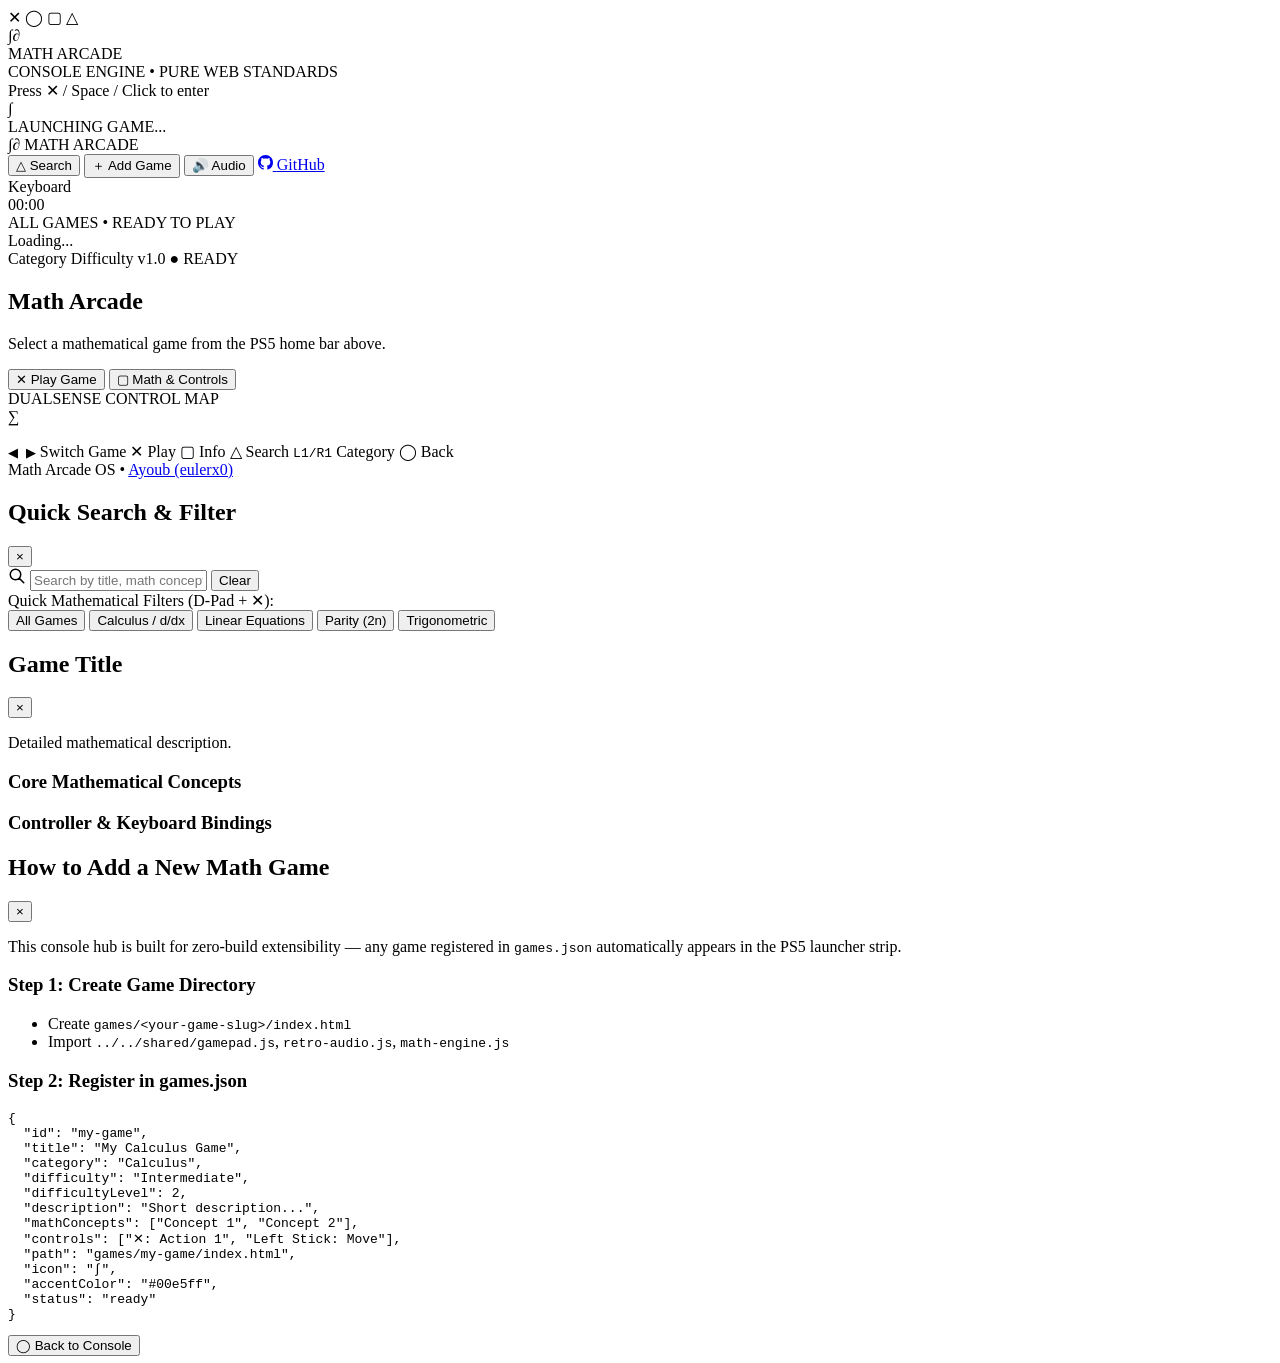
==== index.html @ 4920e5fc "feat(arcade): add local KaTeX engine, living coordinate worlds (O,i,j) & (N,u_n), and articulated 2D" ====
<!DOCTYPE html>
<html lang="en">
<head>
  <meta charset="UTF-8" />
  <meta name="viewport" content="width=device-width, initial-scale=1.0, maximum-scale=5.0" />
  <title>Math Arcade | PlayStation Console Hub for Mathematical Games</title>
  <meta name="description" content="Cinematic PlayStation-inspired console hub for visual mathematical games and calculus simulators. 100% DualSense & keyboard ready, 60 FPS on any hardware." />
  <meta name="theme-color" content="#05070e" />

  <!-- OpenGraph / Social Meta -->
  <meta property="og:title" content="Math Arcade | Console Hub for Mathematical Games" />
  <meta property="og:description" content="Explore calculus battles and algebra survival games in a zero-lag PlayStation 5 style console launcher." />
  <meta property="og:type" content="website" />

  <!-- Stylesheets -->
  <link rel="stylesheet" href="shared/vendor/katex/katex.min.css" />
  <link rel="stylesheet" href="css/common.css" />
  <link rel="stylesheet" href="css/hub.css" />
  <link rel="preconnect" href="https://fonts.googleapis.com" />
  <link rel="preconnect" href="https://fonts.gstatic.com" crossorigin />
  <link href="https://fonts.googleapis.com/css2?family=Inter:wght@400;500;600;700;800;900&family=JetBrains+Mono:wght@500;700;800&display=swap" rel="stylesheet" />
</head>
<body class="console-body">

  <!-- Cinematic PS5-Inspired Boot Sequence (GPU-composited transform/opacity only) -->
  <div id="ps5-boot" class="ps5-boot" aria-hidden="true">
    <div class="boot-ambient-ring"></div>
    <div class="boot-core">
      <div class="boot-glyphs">
        <span class="boot-glyph g-cross">✕</span>
        <span class="boot-glyph g-circle">◯</span>
        <span class="boot-glyph g-square">▢</span>
        <span class="boot-glyph g-triangle">△</span>
      </div>
      <div class="boot-emblem">∫∂</div>
      <div class="boot-brand">MATH ARCADE</div>
      <div class="boot-sub">CONSOLE ENGINE • PURE WEB STANDARDS</div>
      <div class="boot-progress-track">
        <div class="boot-progress-fill"></div>
      </div>
      <div class="boot-skip-hint">Press ✕ / Space / Click to enter</div>
    </div>
  </div>

  <!-- Launch Transition Curtain -->
  <div id="launch-curtain" class="launch-curtain" aria-hidden="true">
    <div class="launch-curtain-inner">
      <div id="launch-icon" class="launch-icon">∫</div>
      <div id="launch-label" class="launch-label">LAUNCHING GAME...</div>
    </div>
  </div>

  <!-- Dynamic Ambient Console Backdrop (smoothly shifts per selected game) -->
  <div class="ambient-backdrop" aria-hidden="true">
    <div id="ambient-glow-primary" class="ambient-glow primary"></div>
    <div id="ambient-glow-secondary" class="ambient-glow secondary"></div>
  </div>

  <!-- PS5 Console Shell (100vw x 100dvh, zero vertical page scroll) -->
  <div id="console-shell" class="console-shell">

    <!-- Top Console Bar -->
    <header class="console-topbar">
      <div class="topbar-left">
        <div class="brand-chip">
          <span class="brand-mark" aria-hidden="true">∫∂</span>
          <span class="brand-name">MATH ARCADE</span>
        </div>

        <nav id="category-tabs" class="category-tabs" aria-label="Game Categories">
          <!-- Dynamically populated by hub.js -->
        </nav>
      </div>

      <div class="topbar-right">
        <button id="btn-search-trigger" class="top-pill" title="Search Games [△ or /]">
          <span class="gp-dot gp-tri">△</span>
          <span class="pill-label">Search</span>
        </button>

        <button id="btn-add-game-guide" class="top-pill" title="Add a New Game [Select or G]">
          <span class="pill-icon">＋</span>
          <span class="pill-label">Add Game</span>
        </button>

        <button id="sound-toggle" class="top-pill" title="Toggle Audio [Options or M]">
          <span id="sound-icon">🔊</span>
          <span id="sound-label" class="pill-label">Audio</span>
        </button>

        <a href="https://github.com/Ayoubvvch/math-arcade" target="_blank" rel="noopener noreferrer" class="top-pill" title="GitHub Repository">
          <svg width="15" height="15" fill="currentColor" viewBox="0 0 24 24" aria-hidden="true"><path d="M12 0C5.37 0 0 5.37 0 12c0 5.31 3.435 9.795 8.205 11.385.6.105.825-.255.825-.57 0-.285-.015-1.23-.015-2.235-3.015.555-3.795-.735-4.035-1.41-.135-.345-.72-1.41-1.23-1.695-.42-.225-1.02-.78-.015-.795.945-.015 1.62.87 1.845 1.23 1.08 1.815 2.805 1.305 3.495.99.105-.78.42-1.305.765-1.605-2.67-.3-5.46-1.335-5.46-5.925 0-1.305.465-2.385 1.23-3.225-.12-.3-.54-1.53.12-3.18 0 0 1.005-.315 3.3 1.23.96-.27 1.98-.405 3-.405s2.04.135 3 .405c2.295-1.56 3.3-1.23 3.3-1.23.66 1.65.24 2.88.12 3.18.765.84 1.23 1.905 1.23 3.225 0 4.605-2.805 5.625-5.475 5.925.435.375.81 1.095.81 2.22 0 1.605-.015 2.895-.015 3.3 0 .315.225.69.825.57A12.02 12.02 0 0024 12c0-6.63-5.37-12-12-12z"/></svg>
          <span class="pill-label">GitHub</span>
        </a>

        <div id="controller-pill" class="controller-pill" aria-live="polite">
          <span class="ctrl-status-dot"></span>
          <span id="controller-label">Keyboard</span>
        </div>

        <time id="console-clock" class="console-clock">00:00</time>
      </div>
    </header>

    <!-- Main PS5 Home Content -->
    <main class="console-main">

      <!-- Horizontal PS5 Game Launcher Strip (Immediately visible at top!) -->
      <section class="ps5-rail-section" aria-label="Installed Games">
        <div class="rail-header-row">
          <div id="rail-filter-status" class="rail-status-text">ALL GAMES • READY TO PLAY</div>
          <div id="stats-counter" class="rail-counter">Loading...</div>
        </div>

        <div id="games-rail" class="games-rail" role="listbox" aria-label="Game Selection">
          <!-- Rendered dynamically by hub.js -->
        </div>
      </section>

      <!-- Hero Game Showcase (Selected Game Preview & Instant Play) -->
      <section id="ps5-showcase" class="ps5-showcase" aria-live="polite">
        <div class="showcase-left">
          <div class="showcase-badges">
            <span id="showcase-category" class="badge-category">Category</span>
            <span id="showcase-difficulty" class="badge-diff">Difficulty</span>
            <span id="showcase-version" class="badge-version">v1.0</span>
            <span id="showcase-status" class="badge-ready">● READY</span>
          </div>

          <h1 id="showcase-title" class="showcase-title">Math Arcade</h1>
          <p id="showcase-desc" class="showcase-desc">Select a mathematical game from the PS5 home bar above.</p>

          <div id="showcase-concepts" class="showcase-concepts">
            <!-- Concept chips -->
          </div>

          <div class="showcase-actions">
            <button id="btn-play-selected" class="cta-play" type="button">
              <span class="gp-dot gp-cross">✕</span>
              <span>Play Game</span>
            </button>

            <button id="btn-info-selected" class="cta-secondary" type="button">
              <span class="gp-dot gp-sq">▢</span>
              <span>Math & Controls</span>
            </button>
          </div>
        </div>

        <aside class="showcase-right">
          <div class="blueprint-card">
            <div class="blueprint-head">
              <div class="blueprint-title">DUALSENSE CONTROL MAP</div>
              <div id="blueprint-art-badge" class="blueprint-art-badge">∑</div>
            </div>
            <ul id="showcase-controls" class="blueprint-controls">
              <!-- Populated dynamically from games.json -->
            </ul>
          </div>
        </aside>
      </section>

    </main>

    <!-- Slim Bottom Console Legend Bar -->
    <footer class="console-footer">
      <div class="legend-items">
        <span class="legend-item"><kbd>◀ ▶</kbd> Switch Game</span>
        <span class="legend-item"><span class="gp-dot gp-cross">✕</span> Play</span>
        <span class="legend-item"><span class="gp-dot gp-sq">▢</span> Info</span>
        <span class="legend-item"><span class="gp-dot gp-tri">△</span> Search</span>
        <span class="legend-item"><kbd>L1/R1</kbd> Category</span>
        <span class="legend-item"><span class="gp-dot gp-cir">◯</span> Back</span>
      </div>
      <div class="footer-credit">
        <span>Math Arcade OS</span> • <a href="https://github.com/Ayoubvvch" target="_blank" rel="noopener noreferrer">Ayoub (eulerx0)</a>
      </div>
    </footer>
  </div>

  <!-- Quick Search & Filter Overlay (Triggered by △ or /) -->
  <div id="search-modal" class="modal-overlay" aria-hidden="true" role="dialog" aria-labelledby="search-modal-title">
    <div class="modal-box modal-search-box">
      <div class="modal-header">
        <h2 id="search-modal-title" class="modal-title">Quick Search & Filter</h2>
        <button id="btn-close-search" class="modal-close" type="button" aria-label="Close Search">&times;</button>
      </div>
      <div class="modal-body">
        <div class="search-input-wrap">
          <svg width="18" height="18" fill="none" stroke="currentColor" viewBox="0 0 24 24" aria-hidden="true"><path stroke-linecap="round" stroke-linejoin="round" stroke-width="2" d="M21 21l-6-6m2-5a7 7 0 11-14 0 7 7 0 0114 0z"></path></svg>
          <input type="text" id="search-input" class="search-input" placeholder="Search by title, math concept (d/dx, ax=b, Parity)..." autocomplete="off" />
          <button id="btn-clear-search" class="search-clear-btn" type="button">Clear</button>
        </div>
        <div class="quick-tags-label">Quick Mathematical Filters (D-Pad + ✕):</div>
        <div id="quick-tags" class="quick-tags">
          <button class="quick-tag-btn" data-query="">All Games</button>
          <button class="quick-tag-btn" data-query="calculus">Calculus / d/dx</button>
          <button class="quick-tag-btn" data-query="linear">Linear Equations</button>
          <button class="quick-tag-btn" data-query="parity">Parity (2n)</button>
          <button class="quick-tag-btn" data-query="trig">Trigonometric</button>
        </div>
      </div>
    </div>
  </div>

  <!-- Game Details Modal (Triggered by ▢ or Info button) -->
  <div id="game-modal" class="modal-overlay" aria-hidden="true" role="dialog" aria-labelledby="modal-game-title">
    <div class="modal-box">
      <div class="modal-header">
        <h2 id="modal-game-title" class="modal-title">Game Title</h2>
        <button id="btn-close-game-modal" class="modal-close" type="button" aria-label="Close Details">&times;</button>
      </div>
      <div class="modal-body">
        <p id="modal-game-desc" class="modal-desc-text">Detailed mathematical description.</p>

        <div class="modal-section">
          <h3 class="modal-section-title">Core Mathematical Concepts</h3>
          <ul id="modal-game-concepts" class="modal-list"></ul>
        </div>

        <div class="modal-section">
          <h3 class="modal-section-title">Controller & Keyboard Bindings</h3>
          <ul id="modal-game-controls" class="modal-list"></ul>
        </div>

        <div id="modal-game-action" class="modal-actions-row"></div>
      </div>
    </div>
  </div>

  <!-- Contributor / Add Game Guide Modal -->
  <div id="guide-modal" class="modal-overlay" aria-hidden="true" role="dialog" aria-labelledby="guide-modal-title">
    <div class="modal-box modal-guide-box">
      <div class="modal-header">
        <h2 id="guide-modal-title" class="modal-title">How to Add a New Math Game</h2>
        <button id="btn-close-guide-modal" class="modal-close" type="button" aria-label="Close Guide">&times;</button>
      </div>
      <div class="modal-body">
        <p>This console hub is built for zero-build extensibility — any game registered in <code>games.json</code> automatically appears in the PS5 launcher strip.</p>

        <div class="modal-section">
          <h3 class="modal-section-title">Step 1: Create Game Directory</h3>
          <ul class="modal-list">
            <li>Create <code>games/&lt;your-game-slug&gt;/index.html</code></li>
            <li>Import <code>../../shared/gamepad.js</code>, <code>retro-audio.js</code>, <code>math-engine.js</code></li>
          </ul>
        </div>

        <div class="modal-section">
          <h3 class="modal-section-title">Step 2: Register in games.json</h3>
          <pre class="code-snippet">{
  "id": "my-game",
  "title": "My Calculus Game",
  "category": "Calculus",
  "difficulty": "Intermediate",
  "difficultyLevel": 2,
  "description": "Short description...",
  "mathConcepts": ["Concept 1", "Concept 2"],
  "controls": ["✕: Action 1", "Left Stick: Move"],
  "path": "games/my-game/index.html",
  "icon": "∫",
  "accentColor": "#00e5ff",
  "status": "ready"
}</pre>
        </div>

        <div class="modal-actions-row">
          <button id="btn-guide-done" class="cta-play" type="button">
            <span class="gp-dot gp-cir">◯</span>
            <span>Back to Console</span>
          </button>
        </div>
      </div>
    </div>
  </div>

  <!-- Scripts -->
  <script src="shared/vendor/katex/katex.min.js"></script>
  <script src="shared/katex-kit.js"></script>
  <script type="module" src="js/hub.js"></script>
</body>
</html>
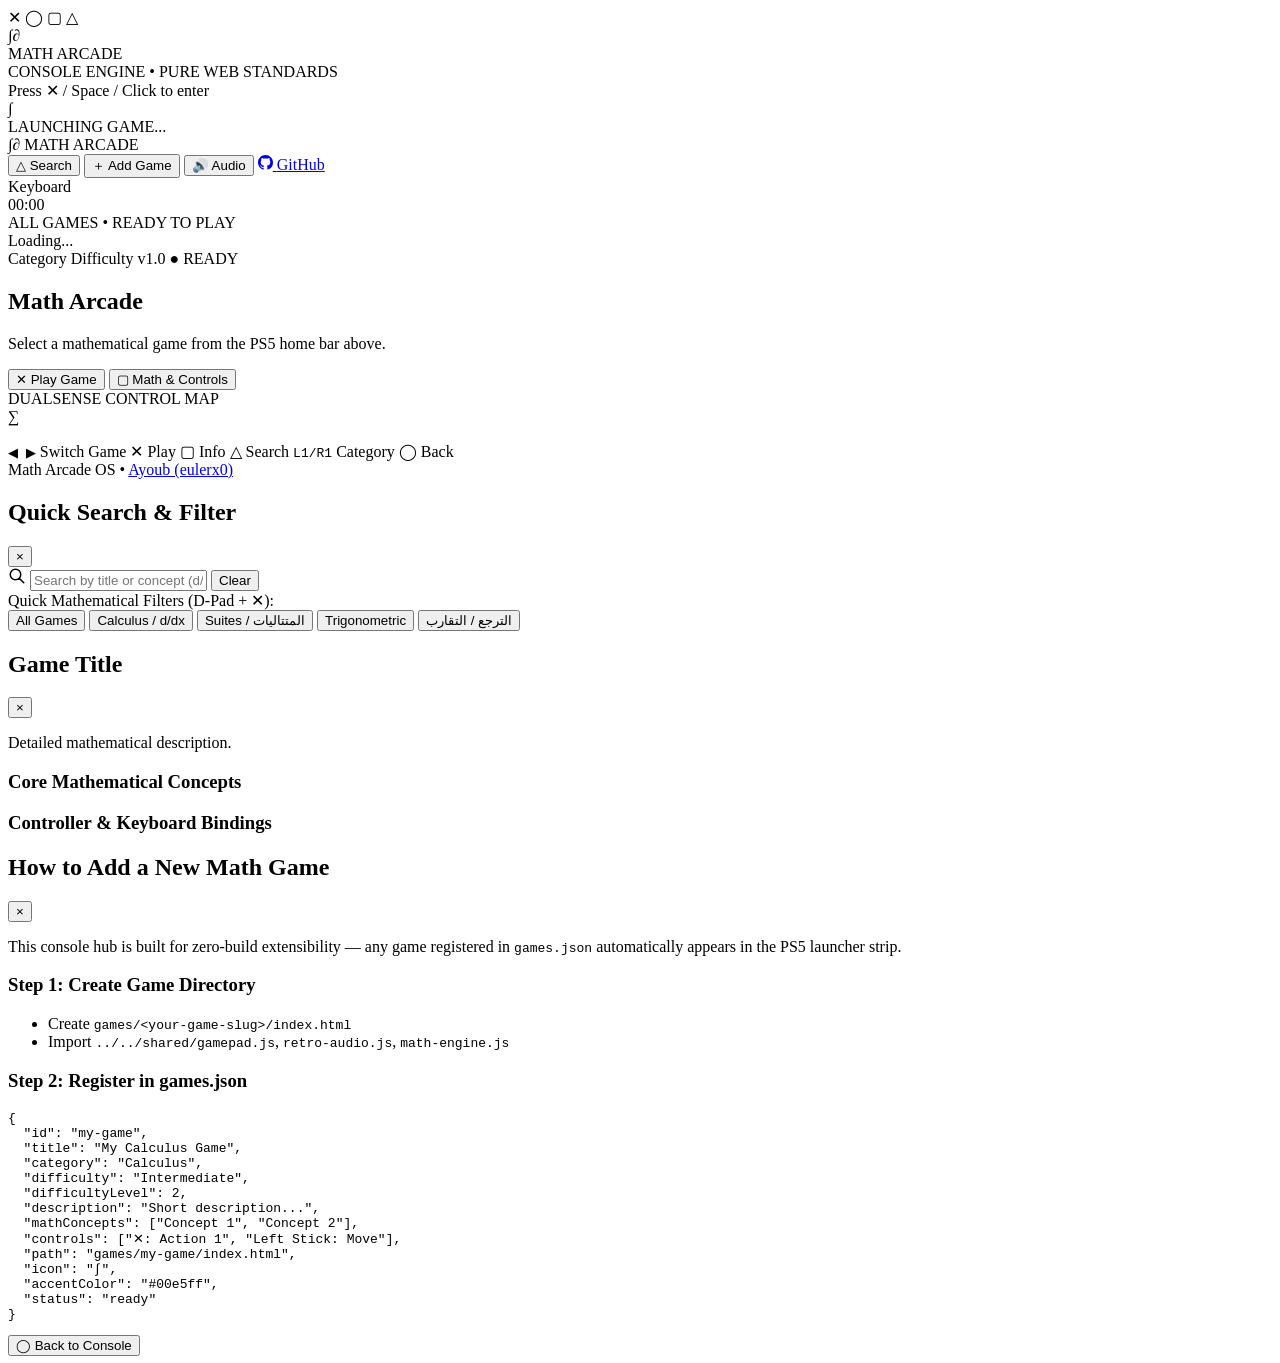
==== commit 55dad3f9: "chore: keep only math-battle and sequence-strider games" ====
--- a/index.html
+++ b/index.html
@@ -188,16 +188,16 @@
       <div class="modal-body">
         <div class="search-input-wrap">
           <svg width="18" height="18" fill="none" stroke="currentColor" viewBox="0 0 24 24" aria-hidden="true"><path stroke-linecap="round" stroke-linejoin="round" stroke-width="2" d="M21 21l-6-6m2-5a7 7 0 11-14 0 7 7 0 0114 0z"></path></svg>
-          <input type="text" id="search-input" class="search-input" placeholder="Search by title, math concept (d/dx, ax=b, Parity)..." autocomplete="off" />
+          <input type="text" id="search-input" class="search-input" placeholder="Search by title or concept (d/dx, Suites, المتتاليات, trig)..." autocomplete="off" />
           <button id="btn-clear-search" class="search-clear-btn" type="button">Clear</button>
         </div>
         <div class="quick-tags-label">Quick Mathematical Filters (D-Pad + ✕):</div>
         <div id="quick-tags" class="quick-tags">
           <button class="quick-tag-btn" data-query="">All Games</button>
           <button class="quick-tag-btn" data-query="calculus">Calculus / d/dx</button>
-          <button class="quick-tag-btn" data-query="linear">Linear Equations</button>
-          <button class="quick-tag-btn" data-query="parity">Parity (2n)</button>
+          <button class="quick-tag-btn" data-query="suites">Suites / المتتاليات</button>
           <button class="quick-tag-btn" data-query="trig">Trigonometric</button>
+          <button class="quick-tag-btn" data-query="الترجع">الترجع / التقارب</button>
         </div>
       </div>
     </div>
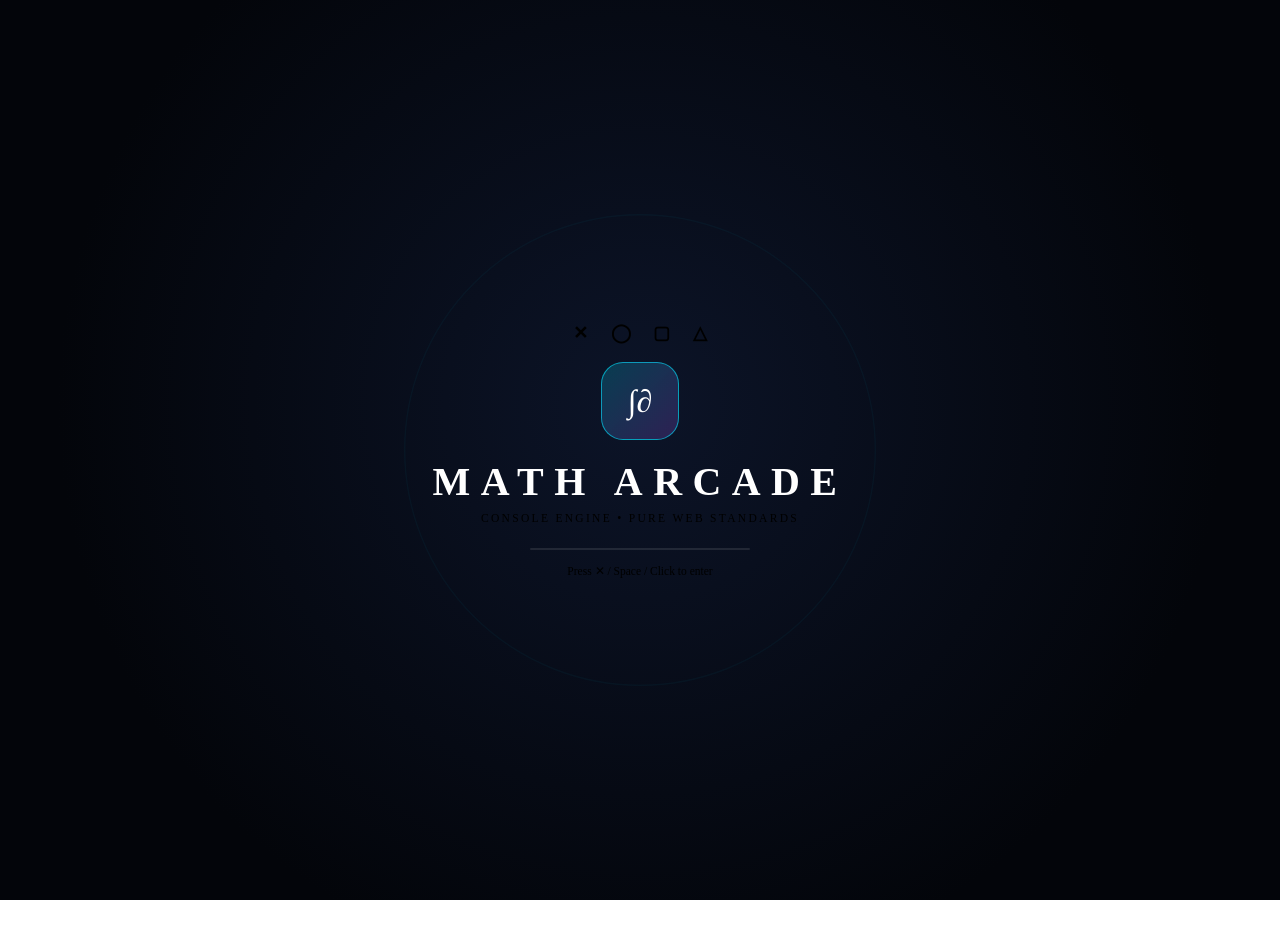
==== commit ca56179f: "feat(game): add ln-e-integral-quest platformer from scratch (2BAC PC)" ====
--- a/index.html
+++ b/index.html
@@ -188,13 +188,14 @@
       <div class="modal-body">
         <div class="search-input-wrap">
           <svg width="18" height="18" fill="none" stroke="currentColor" viewBox="0 0 24 24" aria-hidden="true"><path stroke-linecap="round" stroke-linejoin="round" stroke-width="2" d="M21 21l-6-6m2-5a7 7 0 11-14 0 7 7 0 0114 0z"></path></svg>
-          <input type="text" id="search-input" class="search-input" placeholder="Search by title or concept (d/dx, Suites, المتتاليات, trig)..." autocomplete="off" />
+          <input type="text" id="search-input" class="search-input" placeholder="Search by title or concept (d/dx, ln, التكامل, Suites, المتتاليات)..." autocomplete="off" />
           <button id="btn-clear-search" class="search-clear-btn" type="button">Clear</button>
         </div>
         <div class="quick-tags-label">Quick Mathematical Filters (D-Pad + ✕):</div>
         <div id="quick-tags" class="quick-tags">
           <button class="quick-tag-btn" data-query="">All Games</button>
           <button class="quick-tag-btn" data-query="calculus">Calculus / d/dx</button>
+          <button class="quick-tag-btn" data-query="تكامل">ln · e · التكامل</button>
           <button class="quick-tag-btn" data-query="suites">Suites / المتتاليات</button>
           <button class="quick-tag-btn" data-query="trig">Trigonometric</button>
           <button class="quick-tag-btn" data-query="الترجع">الترجع / التقارب</button>
--- a/css/hub.css
+++ b/css/hub.css
@@ -0,0 +1,1279 @@
+/* ==========================================================================
+   Math Arcade - PlayStation 5 Style Console Hub
+   100% GPU-composited animations, zero backdrop-filter lag on weak GPUs
+   ========================================================================== */
+
+.console-body {
+  background: var(--bg-dark);
+  color: var(--text-main);
+  overflow: hidden;
+  width: 100vw;
+  height: 100dvh;
+}
+
+/* ---------- Lightweight Ambient Backdrop ---------- */
+.ambient-backdrop {
+  position: fixed;
+  inset: 0;
+  z-index: 0;
+  pointer-events: none;
+  background: linear-gradient(160deg, #04060c 0%, #090e1c 52%, #05070e 100%);
+  overflow: hidden;
+}
+
+.ambient-glow {
+  position: absolute;
+  border-radius: 50%;
+  pointer-events: none;
+  will-change: opacity, transform;
+  transition: opacity 0.6s ease, background 0.6s ease;
+}
+
+.ambient-glow.primary {
+  width: 72vw;
+  height: 72vw;
+  max-width: 900px;
+  max-height: 900px;
+  top: -28%;
+  left: -8%;
+  background: radial-gradient(circle, rgba(0, 229, 255, 0.14) 0%, rgba(0, 229, 255, 0) 68%);
+}
+
+.ambient-glow.secondary {
+  width: 64vw;
+  height: 64vw;
+  max-width: 820px;
+  max-height: 820px;
+  bottom: -32%;
+  right: -10%;
+  background: radial-gradient(circle, rgba(168, 85, 247, 0.12) 0%, rgba(168, 85, 247, 0) 68%);
+}
+
+/* ---------- Cinematic PS5 Boot Overlay ---------- */
+.ps5-boot {
+  position: fixed;
+  inset: 0;
+  z-index: 2000;
+  background: radial-gradient(circle at 50% 45%, #0c1428 0%, #03050a 72%);
+  display: flex;
+  align-items: center;
+  justify-content: center;
+  cursor: pointer;
+  opacity: 1;
+  transform: scale(1);
+  transition: opacity 0.45s ease, transform 0.55s cubic-bezier(0.16, 1, 0.3, 1);
+  will-change: opacity, transform;
+}
+
+.ps5-boot.boot-exit {
+  opacity: 0;
+  transform: scale(1.06);
+  pointer-events: none;
+}
+
+.ps5-boot.boot-hidden {
+  display: none;
+}
+
+.boot-ambient-ring {
+  position: absolute;
+  width: 340px;
+  height: 340px;
+  border-radius: 50%;
+  border: 1px solid rgba(0, 229, 255, 0.28);
+  opacity: 0;
+  transform: scale(0.5);
+  animation: bootRingExpand 1.3s cubic-bezier(0.16, 1, 0.3, 1) forwards;
+}
+
+@keyframes bootRingExpand {
+  0% { opacity: 0; transform: scale(0.4); }
+  45% { opacity: 0.7; transform: scale(1.02); }
+  100% { opacity: 0.15; transform: scale(1.38); }
+}
+
+.boot-core {
+  position: relative;
+  display: flex;
+  flex-direction: column;
+  align-items: center;
+  text-align: center;
+  padding: 1.5rem;
+}
+
+.boot-glyphs {
+  display: flex;
+  gap: 1.4rem;
+  margin-bottom: 1.15rem;
+  font-family: var(--font-mono);
+  font-size: 1.15rem;
+  font-weight: 800;
+}
+
+.boot-glyph {
+  opacity: 0;
+  transform: translateY(14px) scale(0.6);
+  animation: bootGlyphPop 0.55s cubic-bezier(0.16, 1, 0.3, 1) forwards;
+}
+
+.boot-glyph.g-cross { color: var(--ps-cross); animation-delay: 0.05s; }
+.boot-glyph.g-circle { color: var(--ps-circle); animation-delay: 0.13s; }
+.boot-glyph.g-square { color: var(--ps-square); animation-delay: 0.21s; }
+.boot-glyph.g-triangle { color: var(--ps-triangle); animation-delay: 0.29s; }
+
+@keyframes bootGlyphPop {
+  to { opacity: 1; transform: translateY(0) scale(1); }
+}
+
+.boot-emblem {
+  width: 76px;
+  height: 76px;
+  border-radius: 22px;
+  background: linear-gradient(135deg, rgba(0, 229, 255, 0.2), rgba(168, 85, 247, 0.22));
+  border: 1.5px solid rgba(0, 229, 255, 0.6);
+  display: flex;
+  align-items: center;
+  justify-content: center;
+  font-family: var(--font-mono);
+  font-size: 2rem;
+  font-weight: 800;
+  color: #ffffff;
+  margin-bottom: 1.1rem;
+  opacity: 0;
+  transform: scale(0.75);
+  animation: bootEmblemPop 0.6s cubic-bezier(0.16, 1, 0.3, 1) 0.15s forwards;
+}
+
+@keyframes bootEmblemPop {
+  to { opacity: 1; transform: scale(1); }
+}
+
+.boot-brand {
+  font-size: clamp(1.6rem, 3.6vw, 2.5rem);
+  font-weight: 900;
+  letter-spacing: 0.26em;
+  color: #ffffff;
+  opacity: 0;
+  transform: translateY(8px);
+  animation: bootTextIn 0.55s cubic-bezier(0.16, 1, 0.3, 1) 0.28s forwards;
+}
+
+.boot-sub {
+  margin-top: 0.45rem;
+  font-family: var(--font-mono);
+  font-size: 0.72rem;
+  letter-spacing: 0.2em;
+  color: var(--accent-cyan);
+  opacity: 0;
+  transform: translateY(6px);
+  animation: bootTextIn 0.5s cubic-bezier(0.16, 1, 0.3, 1) 0.4s forwards;
+}
+
+@keyframes bootTextIn {
+  to { opacity: 1; transform: translateY(0); }
+}
+
+.boot-progress-track {
+  width: 220px;
+  height: 2px;
+  background: rgba(255, 255, 255, 0.1);
+  border-radius: 2px;
+  overflow: hidden;
+  margin-top: 1.5rem;
+}
+
+.boot-progress-fill {
+  width: 100%;
+  height: 100%;
+  background: linear-gradient(90deg, var(--ps-cross), var(--ps-square), var(--ps-triangle));
+  transform-origin: left center;
+  transform: scaleX(0);
+  animation: bootProgress 1.15s cubic-bezier(0.22, 1, 0.36, 1) 0.15s forwards;
+}
+
+@keyframes bootProgress {
+  to { transform: scaleX(1); }
+}
+
+.boot-skip-hint {
+  margin-top: 0.9rem;
+  font-size: 0.72rem;
+  font-family: var(--font-mono);
+  color: var(--text-dim);
+  opacity: 0;
+  animation: bootTextIn 0.4s ease 0.45s forwards;
+}
+
+/* ---------- Launch Transition Curtain ---------- */
+.launch-curtain {
+  position: fixed;
+  inset: 0;
+  z-index: 2500;
+  background: #03050a;
+  display: flex;
+  align-items: center;
+  justify-content: center;
+  opacity: 0;
+  pointer-events: none;
+  transform: scale(0.96);
+  transition: opacity 0.22s ease, transform 0.24s cubic-bezier(0.16, 1, 0.3, 1);
+}
+
+.launch-curtain.active {
+  opacity: 1;
+  transform: scale(1);
+  pointer-events: auto;
+}
+
+.launch-curtain-inner {
+  text-align: center;
+}
+
+.launch-icon {
+  font-family: var(--font-math);
+  font-size: 4rem;
+  color: var(--accent-cyan);
+  margin-bottom: 0.5rem;
+}
+
+.launch-label {
+  font-family: var(--font-mono);
+  font-size: 0.85rem;
+  letter-spacing: 0.2em;
+  color: #e2e8f0;
+}
+
+/* ---------- Main PS5 Console Shell ---------- */
+.console-shell {
+  position: relative;
+  z-index: 1;
+  width: 100%;
+  height: 100dvh;
+  display: flex;
+  flex-direction: column;
+  justify-content: space-between;
+  padding: 0.9rem clamp(1.2rem, 3.2vw, 3rem) 0.75rem;
+  opacity: 0;
+  transform: scale(0.985);
+  transition: opacity 0.45s cubic-bezier(0.16, 1, 0.3, 1), transform 0.5s cubic-bezier(0.16, 1, 0.3, 1);
+}
+
+.console-shell.ready {
+  opacity: 1;
+  transform: scale(1);
+}
+
+/* ---------- Top Console Bar ---------- */
+.console-topbar {
+  display: flex;
+  align-items: center;
+  justify-content: space-between;
+  gap: 0.65rem;
+  min-height: 46px;
+  flex-shrink: 0;
+}
+
+.topbar-left {
+  display: flex;
+  align-items: center;
+  gap: 0.75rem;
+  min-width: 0;
+}
+
+.brand-chip {
+  display: inline-flex;
+  align-items: center;
+  gap: 0.5rem;
+  flex-shrink: 0;
+}
+
+.brand-mark {
+  width: 34px;
+  height: 34px;
+  border-radius: 10px;
+  background: rgba(0, 229, 255, 0.14);
+  border: 1px solid rgba(0, 229, 255, 0.45);
+  display: inline-flex;
+  align-items: center;
+  justify-content: center;
+  font-family: var(--font-mono);
+  font-size: 0.95rem;
+  font-weight: 800;
+  color: var(--accent-cyan);
+}
+
+.brand-name {
+  font-size: 0.88rem;
+  font-weight: 800;
+  letter-spacing: 0.06em;
+  color: #f8fafc;
+}
+
+.category-tabs {
+  display: flex;
+  align-items: center;
+  gap: 0.25rem;
+  overflow-x: auto;
+  scrollbar-width: none;
+}
+.category-tabs::-webkit-scrollbar { display: none; }
+
+.category-tab {
+  appearance: none;
+  border: 1px solid transparent;
+  background: transparent;
+  color: var(--text-muted);
+  font-family: inherit;
+  font-size: 0.75rem;
+  font-weight: 600;
+  padding: 0.32rem 0.56rem;
+  border-radius: var(--radius-full);
+  cursor: pointer;
+  white-space: nowrap;
+  transition: color var(--transition-fast), background var(--transition-fast), border-color var(--transition-fast);
+}
+
+.category-tab:hover {
+  color: #ffffff;
+  background: rgba(255, 255, 255, 0.06);
+}
+
+.category-tab.active {
+  color: #04070e;
+  background: #f8fafc;
+  font-weight: 800;
+}
+
+.topbar-right {
+  display: flex;
+  align-items: center;
+  gap: 0.38rem;
+  flex-shrink: 0;
+}
+
+.top-pill {
+  appearance: none;
+  display: inline-flex;
+  align-items: center;
+  gap: 0.35rem;
+  padding: 0.32rem 0.6rem;
+  border-radius: var(--radius-full);
+  background: rgba(255, 255, 255, 0.05);
+  border: 1px solid rgba(255, 255, 255, 0.1);
+  color: #cbd5e1;
+  font-family: inherit;
+  font-size: 0.74rem;
+  font-weight: 600;
+  text-decoration: none;
+  cursor: pointer;
+  transition: background var(--transition-fast), border-color var(--transition-fast), color var(--transition-fast);
+}
+
+.top-pill:hover {
+  background: rgba(255, 255, 255, 0.12);
+  border-color: rgba(255, 255, 255, 0.26);
+  color: #ffffff;
+}
+
+.controller-pill {
+  display: inline-flex;
+  align-items: center;
+  gap: 0.42rem;
+  padding: 0.36rem 0.78rem;
+  border-radius: var(--radius-full);
+  background: rgba(255, 255, 255, 0.04);
+  border: 1px solid rgba(255, 255, 255, 0.1);
+  font-family: var(--font-mono);
+  font-size: 0.74rem;
+  font-weight: 700;
+  color: var(--text-muted);
+}
+
+.ctrl-status-dot {
+  width: 7px;
+  height: 7px;
+  border-radius: 50%;
+  background: var(--text-dim);
+}
+
+.controller-pill.connected {
+  background: rgba(16, 185, 129, 0.12);
+  border-color: rgba(16, 185, 129, 0.45);
+  color: #34d399;
+}
+
+.controller-pill.connected .ctrl-status-dot {
+  background: #34d399;
+}
+
+.console-clock {
+  font-family: var(--font-mono);
+  font-size: 0.85rem;
+  font-weight: 700;
+  color: #e2e8f0;
+  margin-left: 0.2rem;
+}
+
+/* ---------- Main Console Stage ---------- */
+.console-main {
+  flex: 1;
+  min-height: 0;
+  display: flex;
+  flex-direction: column;
+  justify-content: space-evenly;
+  gap: 0.85rem;
+  padding: 0.4rem 0;
+}
+
+/* ---------- PS5 Horizontal Game Rail ---------- */
+.ps5-rail-section {
+  flex-shrink: 0;
+  display: flex;
+  flex-direction: column;
+  gap: 0.55rem;
+}
+
+.rail-header-row {
+  display: flex;
+  align-items: center;
+  justify-content: space-between;
+  padding: 0 0.25rem;
+}
+
+.rail-status-text {
+  font-family: var(--font-mono);
+  font-size: 0.72rem;
+  font-weight: 700;
+  letter-spacing: 0.12em;
+  color: var(--accent-cyan);
+  text-transform: uppercase;
+}
+
+.rail-counter {
+  font-family: var(--font-mono);
+  font-size: 0.74rem;
+  color: var(--text-dim);
+}
+
+.games-rail {
+  display: flex;
+  align-items: center;
+  gap: 1.15rem;
+  padding: 0.85rem 0.5rem 1.05rem;
+  overflow-x: auto;
+  overflow-y: visible;
+  scrollbar-width: none;
+  scroll-snap-type: x proximity;
+}
+.games-rail::-webkit-scrollbar { display: none; }
+
+.ps5-tile {
+  position: relative;
+  flex: 0 0 auto;
+  width: clamp(168px, 16vw, 224px);
+  display: flex;
+  flex-direction: column;
+  align-items: flex-start;
+  cursor: pointer;
+  scroll-snap-align: center;
+  transform: scale(0.95);
+  opacity: 0.72;
+  transition: transform 0.24s cubic-bezier(0.16, 1, 0.3, 1), opacity 0.22s ease;
+  outline: none;
+  border: none;
+  background: transparent;
+  text-align: left;
+  color: inherit;
+  font-family: inherit;
+}
+
+.ps5-tile:hover {
+  opacity: 0.94;
+  transform: scale(0.99);
+}
+
+.ps5-tile.selected {
+  transform: scale(1.06);
+  opacity: 1;
+  z-index: 2;
+}
+
+.tile-art-frame {
+  position: relative;
+  width: 100%;
+  aspect-ratio: 16 / 10;
+  border-radius: 18px;
+  background: var(--bg-panel);
+  border: 2px solid rgba(255, 255, 255, 0.12);
+  overflow: hidden;
+  display: flex;
+  align-items: center;
+  justify-content: center;
+  transition: border-color 0.2s ease, box-shadow 0.2s ease;
+}
+
+.ps5-tile.selected .tile-art-frame {
+  border-color: #ffffff;
+  box-shadow: 0 10px 28px rgba(0, 0, 0, 0.65), 0 0 0 2px var(--tile-accent, var(--accent-cyan));
+}
+
+.console-main.zone-rail .ps5-tile.selected .tile-art-frame::after {
+  content: "PLAY";
+  position: absolute;
+  bottom: 8px;
+  right: 8px;
+  font-family: var(--font-mono);
+  font-size: 0.65rem;
+  font-weight: 800;
+  letter-spacing: 0.08em;
+  padding: 0.16rem 0.45rem;
+  border-radius: 6px;
+  background: rgba(5, 7, 14, 0.88);
+  border: 1px solid rgba(255, 255, 255, 0.28);
+  color: #ffffff;
+}
+
+.tile-svg {
+  width: 100%;
+  height: 100%;
+  display: block;
+}
+
+.tile-badge-pill {
+  position: absolute;
+  top: 8px;
+  left: 8px;
+  font-family: var(--font-mono);
+  font-size: 0.64rem;
+  font-weight: 800;
+  text-transform: uppercase;
+  padding: 0.16rem 0.45rem;
+  border-radius: 6px;
+  background: rgba(5, 7, 14, 0.85);
+  border: 1px solid rgba(255, 255, 255, 0.16);
+  color: #e2e8f0;
+}
+
+.tile-meta {
+  width: 100%;
+  padding: 0.52rem 0.2rem 0;
+  display: flex;
+  align-items: center;
+  justify-content: space-between;
+  gap: 0.5rem;
+}
+
+.tile-title {
+  font-size: 0.86rem;
+  font-weight: 700;
+  color: #cbd5e1;
+  min-width: 0;
+  text-align: left;
+  white-space: nowrap;
+  overflow: hidden;
+  text-overflow: ellipsis;
+}
+
+.ps5-tile.selected .tile-title {
+  color: #ffffff;
+  font-weight: 800;
+}
+
+.tile-lvl {
+  font-family: var(--font-mono);
+  font-size: 0.68rem;
+  color: var(--text-dim);
+  flex-shrink: 0;
+}
+
+/* ---------- Hero Game Showcase ---------- */
+.ps5-showcase {
+  flex: 1;
+  min-height: 0;
+  display: grid;
+  grid-template-columns: minmax(0, 1.25fr) minmax(300px, 0.9fr);
+  align-items: center;
+  gap: clamp(1.25rem, 3vw, 2.75rem);
+  padding: clamp(0.8rem, 1.6vw, 1.4rem) clamp(1rem, 2vw, 1.8rem);
+  background: linear-gradient(145deg, rgba(13, 19, 34, 0.92), rgba(8, 12, 23, 0.96));
+  border: 1px solid rgba(255, 255, 255, 0.1);
+  border-radius: 24px;
+  transition: opacity 0.22s ease, transform 0.24s cubic-bezier(0.16, 1, 0.3, 1);
+}
+
+.ps5-showcase.switching {
+  opacity: 0.65;
+  transform: translateY(4px);
+}
+
+.showcase-left {
+  display: flex;
+  flex-direction: column;
+  gap: 0.72rem;
+  min-width: 0;
+}
+
+.showcase-badges {
+  display: flex;
+  flex-wrap: wrap;
+  align-items: center;
+  gap: 0.45rem;
+}
+
+.badge-category {
+  font-family: var(--font-mono);
+  font-size: 0.72rem;
+  font-weight: 700;
+  text-transform: uppercase;
+  padding: 0.22rem 0.62rem;
+  border-radius: var(--radius-sm);
+  background: rgba(0, 229, 255, 0.12);
+  border: 1px solid rgba(0, 229, 255, 0.35);
+  color: var(--accent-cyan);
+}
+
+.badge-diff {
+  font-family: var(--font-mono);
+  font-size: 0.72rem;
+  font-weight: 700;
+  padding: 0.22rem 0.62rem;
+  border-radius: var(--radius-sm);
+  background: rgba(168, 85, 247, 0.14);
+  border: 1px solid rgba(168, 85, 247, 0.35);
+  color: #d8b4fe;
+}
+
+.badge-version {
+  font-family: var(--font-mono);
+  font-size: 0.72rem;
+  padding: 0.22rem 0.55rem;
+  border-radius: var(--radius-sm);
+  background: rgba(255, 255, 255, 0.05);
+  color: var(--text-muted);
+}
+
+.badge-ready {
+  font-family: var(--font-mono);
+  font-size: 0.7rem;
+  font-weight: 700;
+  color: #34d399;
+  margin-left: auto;
+}
+
+.showcase-title {
+  font-size: clamp(1.55rem, 3.1vw, 2.55rem);
+  font-weight: 900;
+  letter-spacing: -0.025em;
+  line-height: 1.18;
+  text-align: left;
+  color: #ffffff;
+}
+
+.showcase-desc {
+  font-size: clamp(0.86rem, 1.15vw, 0.98rem);
+  color: #cbd5e1;
+  line-height: 1.55;
+  max-width: 62ch;
+  text-align: left;
+  display: -webkit-box;
+  -webkit-line-clamp: 3;
+  -webkit-box-orient: vertical;
+  overflow: hidden;
+}
+
+.showcase-concepts {
+  display: flex;
+  flex-wrap: wrap;
+  gap: 0.42rem;
+}
+
+.concept-pill {
+  font-family: var(--font-mono);
+  font-size: 0.73rem;
+  color: #94a3b8;
+  background: rgba(0, 0, 0, 0.35);
+  border: 1px solid rgba(255, 255, 255, 0.08);
+  padding: 0.22rem 0.58rem;
+  border-radius: 7px;
+}
+
+.showcase-actions {
+  display: flex;
+  flex-wrap: wrap;
+  align-items: center;
+  gap: 0.75rem;
+  margin-top: 0.25rem;
+}
+
+.cta-play {
+  appearance: none;
+  display: inline-flex;
+  align-items: center;
+  justify-content: center;
+  gap: 0.6rem;
+  padding: 0.72rem 1.65rem;
+  border-radius: var(--radius-full);
+  background: #f8fafc;
+  color: #05070e;
+  border: 2px solid #ffffff;
+  font-family: inherit;
+  font-size: 0.96rem;
+  font-weight: 800;
+  cursor: pointer;
+  transition: transform var(--transition-fast), background var(--transition-fast), box-shadow var(--transition-fast);
+}
+
+.cta-play:hover,
+.cta-play.gp-focused {
+  background: var(--accent-cyan);
+  border-color: #ffffff;
+  transform: translateY(-1px) scale(1.03);
+  box-shadow: 0 0 0 3px rgba(0, 229, 255, 0.35);
+}
+
+.cta-play:active {
+  transform: scale(0.97);
+}
+
+.cta-play.disabled {
+  background: rgba(255, 255, 255, 0.08);
+  border-color: rgba(255, 255, 255, 0.15);
+  color: var(--text-dim);
+  cursor: not-allowed;
+  transform: none;
+  box-shadow: none;
+}
+
+.cta-secondary {
+  appearance: none;
+  display: inline-flex;
+  align-items: center;
+  justify-content: center;
+  gap: 0.55rem;
+  padding: 0.7rem 1.25rem;
+  border-radius: var(--radius-full);
+  background: rgba(255, 255, 255, 0.06);
+  color: #e2e8f0;
+  border: 1.5px solid rgba(255, 255, 255, 0.16);
+  font-family: inherit;
+  font-size: 0.88rem;
+  font-weight: 700;
+  cursor: pointer;
+  transition: transform var(--transition-fast), background var(--transition-fast), border-color var(--transition-fast);
+}
+
+.cta-secondary:hover,
+.cta-secondary.gp-focused {
+  background: rgba(255, 255, 255, 0.14);
+  border-color: #ffffff;
+  color: #ffffff;
+  transform: scale(1.03);
+}
+
+/* ---------- Right Showcase Blueprint Card ---------- */
+.showcase-right {
+  min-width: 0;
+  height: 100%;
+  display: flex;
+  align-items: center;
+}
+
+.blueprint-card {
+  width: 100%;
+  background: rgba(6, 9, 18, 0.85);
+  border: 1px solid rgba(255, 255, 255, 0.09);
+  border-radius: 18px;
+  padding: 1rem 1.15rem;
+  display: flex;
+  flex-direction: column;
+  gap: 0.65rem;
+}
+
+.blueprint-head {
+  display: flex;
+  align-items: center;
+  justify-content: space-between;
+  border-bottom: 1px solid rgba(255, 255, 255, 0.08);
+  padding-bottom: 0.55rem;
+}
+
+.blueprint-title {
+  font-family: var(--font-mono);
+  font-size: 0.74rem;
+  font-weight: 800;
+  letter-spacing: 0.12em;
+  color: var(--accent-cyan);
+}
+
+.blueprint-art-badge {
+  width: 30px;
+  height: 30px;
+  border-radius: 8px;
+  background: rgba(0, 229, 255, 0.14);
+  border: 1px solid rgba(0, 229, 255, 0.35);
+  display: flex;
+  align-items: center;
+  justify-content: center;
+  font-family: var(--font-math);
+  font-size: 1.05rem;
+  font-weight: 700;
+  color: #ffffff;
+}
+
+.blueprint-controls {
+  list-style: none;
+  display: flex;
+  flex-direction: column;
+  gap: 0.42rem;
+}
+
+.blueprint-control-row {
+  display: flex;
+  align-items: center;
+  justify-content: space-between;
+  gap: 0.6rem;
+  font-size: 0.78rem;
+  padding: 0.32rem 0.55rem;
+  border-radius: 8px;
+  background: rgba(255, 255, 255, 0.03);
+  border: 1px solid rgba(255, 255, 255, 0.05);
+}
+
+.ctrl-key {
+  font-family: var(--font-mono);
+  font-weight: 700;
+  font-size: 0.73rem;
+  color: var(--accent-cyan);
+  white-space: nowrap;
+}
+
+.ctrl-desc {
+  color: #cbd5e1;
+  text-align: right;
+  overflow: hidden;
+  text-overflow: ellipsis;
+  white-space: nowrap;
+}
+
+/* ---------- PlayStation Glyph Dots ---------- */
+.gp-dot {
+  display: inline-flex;
+  align-items: center;
+  justify-content: center;
+  width: 20px;
+  height: 20px;
+  border-radius: 50%;
+  font-family: var(--font-mono);
+  font-size: 0.7rem;
+  font-weight: 800;
+  line-height: 1;
+  flex-shrink: 0;
+}
+
+.gp-cross {
+  background: rgba(0, 229, 255, 0.18);
+  color: #00e5ff;
+  border: 1px solid #00e5ff;
+}
+
+.cta-play .gp-cross {
+  background: #05070e;
+  color: #00e5ff;
+  border-color: #05070e;
+}
+
+.gp-cir {
+  background: rgba(255, 59, 127, 0.18);
+  color: #ff3b7f;
+  border: 1px solid #ff3b7f;
+}
+
+.gp-sq {
+  background: rgba(192, 132, 252, 0.18);
+  color: #c084fc;
+  border: 1px solid #c084fc;
+}
+
+.gp-tri {
+  background: rgba(52, 211, 153, 0.18);
+  color: #34d399;
+  border: 1px solid #34d399;
+}
+
+/* ---------- Slim Bottom Console Legend ---------- */
+.console-footer {
+  flex-shrink: 0;
+  display: flex;
+  align-items: center;
+  justify-content: space-between;
+  gap: 1rem;
+  padding-top: 0.45rem;
+  border-top: 1px solid rgba(255, 255, 255, 0.08);
+  font-size: 0.76rem;
+  color: var(--text-muted);
+}
+
+.legend-items {
+  display: flex;
+  flex-wrap: wrap;
+  align-items: center;
+  gap: 1rem;
+}
+
+.legend-item {
+  display: inline-flex;
+  align-items: center;
+  gap: 0.35rem;
+  font-family: var(--font-mono);
+  font-size: 0.74rem;
+}
+
+.legend-item kbd {
+  font-family: var(--font-mono);
+  font-size: 0.7rem;
+  font-weight: 700;
+  padding: 0.12rem 0.42rem;
+  border-radius: 5px;
+  background: rgba(255, 255, 255, 0.08);
+  border: 1px solid rgba(255, 255, 255, 0.16);
+  color: #e2e8f0;
+}
+
+.footer-credit {
+  font-family: var(--font-mono);
+  font-size: 0.72rem;
+  color: var(--text-dim);
+  white-space: nowrap;
+}
+
+.footer-credit a {
+  color: var(--text-muted);
+  text-decoration: none;
+}
+
+.footer-credit a:hover {
+  color: var(--accent-cyan);
+}
+
+/* ---------- Modals (Lightweight Obsidian, Zero Blur Lag) ---------- */
+.modal-overlay {
+  position: fixed;
+  inset: 0;
+  z-index: 1500;
+  background: rgba(3, 5, 11, 0.86);
+  display: flex;
+  align-items: center;
+  justify-content: center;
+  padding: 1.25rem;
+  opacity: 0;
+  pointer-events: none;
+  transition: opacity 0.18s ease;
+}
+
+.modal-overlay.active {
+  opacity: 1;
+  pointer-events: auto;
+}
+
+.modal-box {
+  width: 100%;
+  max-width: 620px;
+  max-height: 88dvh;
+  overflow-y: auto;
+  background: #0c1220;
+  border: 1.5px solid rgba(0, 229, 255, 0.4);
+  border-radius: 22px;
+  padding: 1.6rem;
+  box-shadow: 0 24px 60px rgba(0, 0, 0, 0.8);
+  transform: translateY(12px) scale(0.98);
+  transition: transform 0.22s cubic-bezier(0.16, 1, 0.3, 1);
+}
+
+.modal-overlay.active .modal-box {
+  transform: translateY(0) scale(1);
+}
+
+.modal-guide-box {
+  max-width: 680px;
+}
+
+.modal-header {
+  display: flex;
+  align-items: center;
+  justify-content: space-between;
+  gap: 1rem;
+  margin-bottom: 1rem;
+}
+
+.modal-title {
+  font-size: 1.3rem;
+  font-weight: 800;
+  color: #ffffff;
+}
+
+.modal-close {
+  appearance: none;
+  width: 34px;
+  height: 34px;
+  border-radius: 50%;
+  border: 1px solid rgba(255, 255, 255, 0.14);
+  background: rgba(255, 255, 255, 0.06);
+  color: #cbd5e1;
+  font-size: 1.25rem;
+  line-height: 1;
+  cursor: pointer;
+}
+
+.modal-close:hover,
+.modal-close.gp-focused {
+  background: rgba(255, 59, 127, 0.2);
+  border-color: var(--ps-circle);
+  color: #ffffff;
+}
+
+.modal-body {
+  font-size: 0.9rem;
+  color: #cbd5e1;
+  line-height: 1.55;
+}
+
+.modal-desc-text {
+  color: #cbd5e1;
+}
+
+.modal-section {
+  margin-top: 1.15rem;
+}
+
+.modal-section-title {
+  font-family: var(--font-mono);
+  font-size: 0.76rem;
+  font-weight: 700;
+  text-transform: uppercase;
+  letter-spacing: 0.08em;
+  color: var(--accent-cyan);
+  margin-bottom: 0.45rem;
+}
+
+.modal-list {
+  list-style: none;
+  display: flex;
+  flex-direction: column;
+  gap: 0.35rem;
+}
+
+.modal-list li {
+  position: relative;
+  padding-left: 1.1rem;
+}
+
+.modal-list li::before {
+  content: "▸";
+  position: absolute;
+  left: 0;
+  color: var(--accent-cyan);
+}
+
+.modal-actions-row {
+  margin-top: 1.35rem;
+  display: flex;
+  gap: 0.75rem;
+  flex-wrap: wrap;
+}
+
+.code-snippet {
+  background: #060911;
+  border: 1px solid rgba(255, 255, 255, 0.1);
+  border-radius: 10px;
+  padding: 0.8rem;
+  font-family: var(--font-mono);
+  font-size: 0.75rem;
+  color: var(--accent-cyan);
+  overflow-x: auto;
+}
+
+/* Search Modal Specifics */
+.search-input-wrap {
+  position: relative;
+  display: flex;
+  align-items: center;
+  gap: 0.5rem;
+}
+
+.search-input-wrap svg {
+  position: absolute;
+  left: 0.9rem;
+  color: var(--text-dim);
+  pointer-events: none;
+}
+
+.search-input {
+  flex: 1;
+  background: #060911;
+  border: 1.5px solid rgba(255, 255, 255, 0.14);
+  border-radius: 12px;
+  padding: 0.75rem 1rem 0.75rem 2.65rem;
+  color: #ffffff;
+  font-family: inherit;
+  font-size: 0.92rem;
+  outline: none;
+}
+
+.search-input:focus {
+  border-color: var(--accent-cyan);
+}
+
+.search-clear-btn {
+  appearance: none;
+  padding: 0.72rem 1rem;
+  border-radius: 12px;
+  border: 1px solid rgba(255, 255, 255, 0.14);
+  background: rgba(255, 255, 255, 0.06);
+  color: #e2e8f0;
+  font-weight: 700;
+  font-size: 0.82rem;
+  cursor: pointer;
+}
+
+.search-clear-btn:hover,
+.search-clear-btn.gp-focused {
+  border-color: var(--accent-cyan);
+  color: #ffffff;
+}
+
+.quick-tags-label {
+  margin-top: 1.1rem;
+  margin-bottom: 0.5rem;
+  font-family: var(--font-mono);
+  font-size: 0.74rem;
+  color: var(--text-muted);
+}
+
+.quick-tags {
+  display: flex;
+  flex-wrap: wrap;
+  gap: 0.5rem;
+}
+
+.quick-tag-btn {
+  appearance: none;
+  padding: 0.45rem 0.9rem;
+  border-radius: var(--radius-full);
+  border: 1px solid rgba(255, 255, 255, 0.14);
+  background: rgba(255, 255, 255, 0.05);
+  color: #e2e8f0;
+  font-family: inherit;
+  font-size: 0.82rem;
+  font-weight: 600;
+  cursor: pointer;
+}
+
+.quick-tag-btn:hover,
+.quick-tag-btn.gp-focused {
+  background: var(--accent-cyan);
+  color: #05070e;
+  border-color: #ffffff;
+}
+
+/* Global Gamepad Focus Outline */
+.gp-focused {
+  outline: 2px solid #ffffff !important;
+  outline-offset: 2px !important;
+}
+
+/* Empty State inside Rail */
+.rail-empty-card {
+  width: 100%;
+  padding: 1.5rem;
+  border-radius: 16px;
+  border: 1px dashed rgba(0, 229, 255, 0.35);
+  background: rgba(12, 18, 32, 0.75);
+  display: flex;
+  align-items: center;
+  justify-content: space-between;
+  gap: 1rem;
+}
+
+/* ---------- Responsive Laptop & Mobile Breakpoints ---------- */
+@media (max-height: 760px) and (min-width: 900px) {
+  .console-shell {
+    padding-top: 0.6rem;
+    padding-bottom: 0.55rem;
+  }
+  .ps5-tile {
+    width: 164px;
+  }
+  .games-rail {
+    padding: 0.5rem 0.4rem 0.65rem;
+  }
+  .showcase-desc {
+    -webkit-line-clamp: 2;
+  }
+}
+
+@media (max-width: 960px) {
+  .console-body {
+    overflow-y: auto;
+    overflow-x: hidden;
+    width: 100%;
+    height: auto;
+    min-height: 100dvh;
+  }
+  .console-shell {
+    height: auto;
+    min-height: 100dvh;
+    gap: 1rem;
+    padding: 0.75rem 1rem;
+    overflow-x: hidden;
+  }
+  .topbar-left {
+    flex-wrap: wrap;
+    max-width: 100%;
+    gap: 0.65rem;
+  }
+  .category-tabs {
+    max-width: 100%;
+    min-width: 0;
+  }
+  .ps5-showcase {
+    grid-template-columns: 1fr;
+    gap: 1.15rem;
+  }
+  .topbar-right .pill-label {
+    display: none;
+  }
+  .console-footer {
+    flex-direction: column;
+    align-items: flex-start;
+    gap: 0.45rem;
+    padding-bottom: 0.5rem;
+  }
+}
+
+@media (max-width: 600px) {
+  .console-topbar {
+    flex-wrap: wrap;
+    gap: 0.55rem;
+  }
+  .topbar-left,
+  .topbar-right {
+    width: 100%;
+    flex-wrap: wrap;
+  }
+  .blueprint-card {
+    padding: 0.85rem;
+    min-width: 0;
+  }
+  .blueprint-control-row {
+    flex-wrap: wrap;
+  }
+  .brand-name {
+    font-size: 0.82rem;
+  }
+  .ps5-tile {
+    width: 152px;
+  }
+  .legend-items {
+    gap: 0.55rem;
+  }
+}
